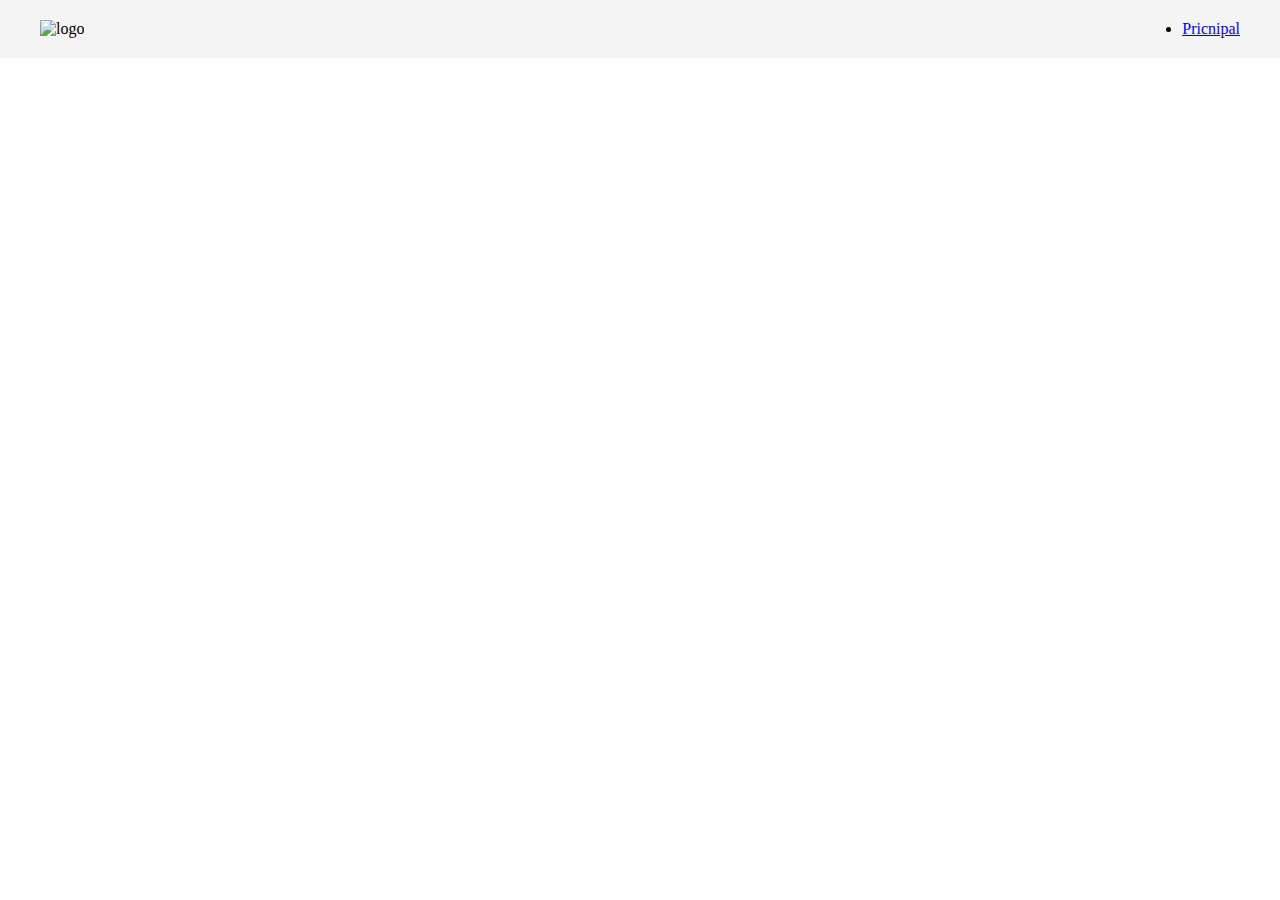
==== characterForm.html @ 618a71cb "Landing page v1" ====
<!DOCTYPE html>
<html>
<head>
  <meta charset='utf-8'>
  <meta http-equiv='X-UA-Compatible' content='IE=edge'>
  <title>Page Title</title>
  <meta name='viewport' content='width=device-width, initial-scale=1'>
  <link rel='stylesheet' type='text/css' media='screen' href='global.css'>
  <script src='index.js' defer></script>
</head>
<body>

  <header class="header">
    <nav class="nav">
      <img src="img/logo.png" alt="logo" class="nav-logo">
      <ul class="nav-options">
        <li class="nav-option"><a href='index.html' target="_top">Pricnipal</a></li>
      </ul>
    </nav>
  </header>

  <main class="landing-content">
  </main>

  <footer>

  </footer>
</body>
</html>
---- global.css ----
* {
  max-width: 100vw;
  max-height: 200vh;
  margin: 0;
  padding: 0;
  box-sizing: border-box;
}

.header {
  background-color: #f4f4f4;
  width: 100vw;
  z-index: inherit;
  position: fixed;
  padding: 0 20px;
  text-align: center;
}

.nav {
  display: flex;
  justify-content: space-between;
  align-items: center;
  padding: 20px;
  background-color: #f4f4f4;
}

.nav-options {
  display: flex;
  gap: 1rem;
}
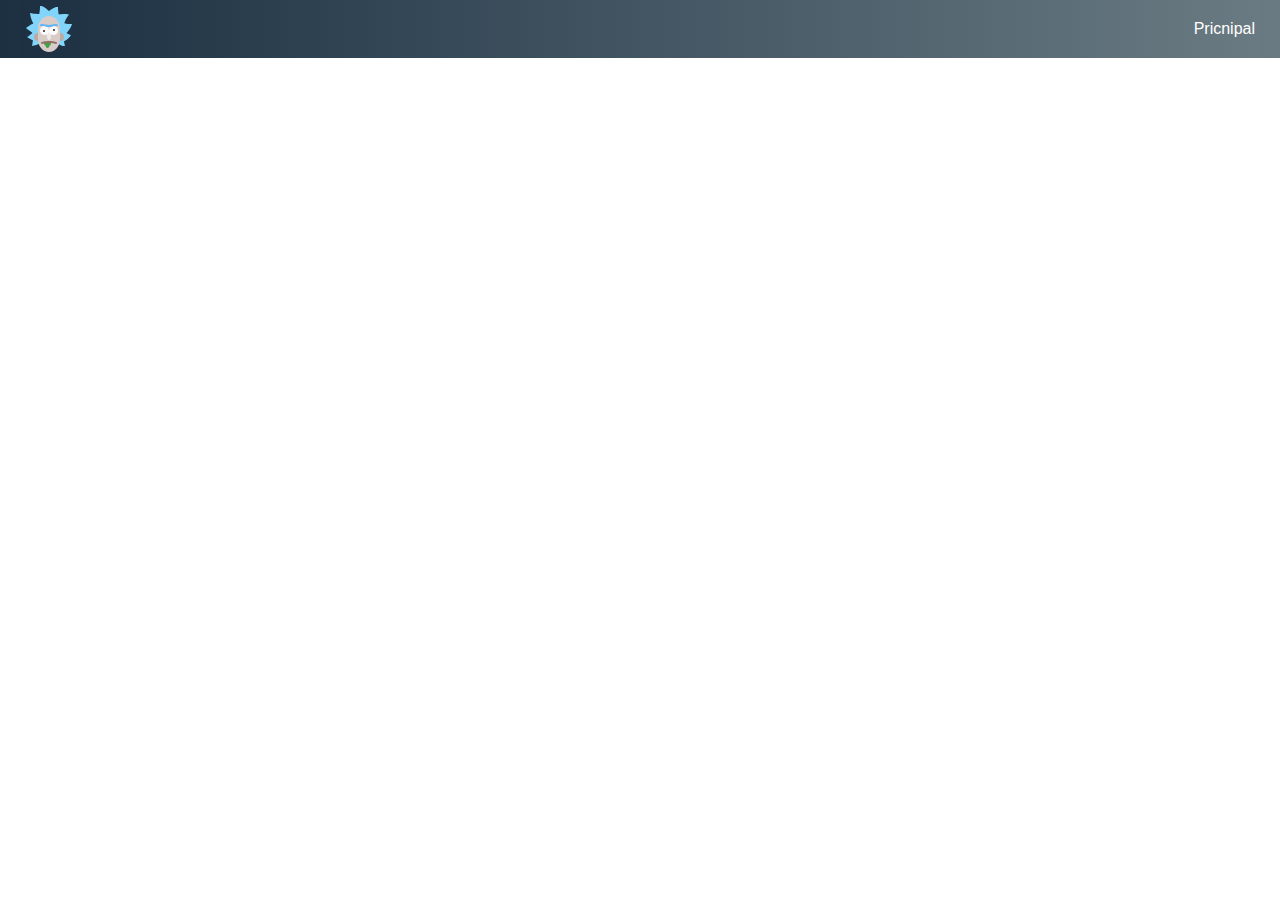
==== commit 2d20aa9b: "Stylessheet v1" ====
--- a/characterForm.html
+++ b/characterForm.html
@@ -5,14 +5,14 @@
   <meta http-equiv='X-UA-Compatible' content='IE=edge'>
   <title>Page Title</title>
   <meta name='viewport' content='width=device-width, initial-scale=1'>
-  <link rel='stylesheet' type='text/css' media='screen' href='global.css'>
+  <link rel='stylesheet' type='text/css' media='screen' href='/styles/global.css'>
   <script src='index.js' defer></script>
 </head>
 <body>
 
   <header class="header">
     <nav class="nav">
-      <img src="img/logo.png" alt="logo" class="nav-logo">
+      <img src="images/icons8-rick-sanchez.svg" alt="logo" class="nav-logo">
       <ul class="nav-options">
         <li class="nav-option"><a href='index.html' target="_top">Pricnipal</a></li>
       </ul>
--- a/styles/global.css
+++ b/styles/global.css
@@ -0,0 +1,49 @@
+* {
+  max-width: 100vw;
+  max-height: 200vh;
+  margin: 0;
+  padding: 0;
+  box-sizing: border-box;
+  font-family: "Nunito", sans-serif;
+}
+
+.header {
+  background: linear-gradient(270deg, #697a82, #1c3042);
+  color: white;
+  width: 100vw;
+  z-index: 10;
+  position: fixed;
+  padding: 0 20px;
+  text-align: center;
+}
+
+.nav {
+  display: flex;
+  justify-content: space-between;
+  align-items: center;
+  padding: 5px;
+  background: linear-gradient(270deg, #697a82, #1c3042);
+}
+
+.header-logo {
+  scale: 0.9;
+}
+
+.nav-options {
+  list-style: none;
+  display: flex;
+  gap: 1rem;
+}
+
+.nav-option a {
+  color: white;
+  text-decoration: none;
+  border-bottom: #35c9dd;
+}
+
+.nav-option a:hover {
+  font-weight: 2rem;
+  font-size: 1.1rem;
+  color: #35c9dd;
+  text-decoration: none;
+}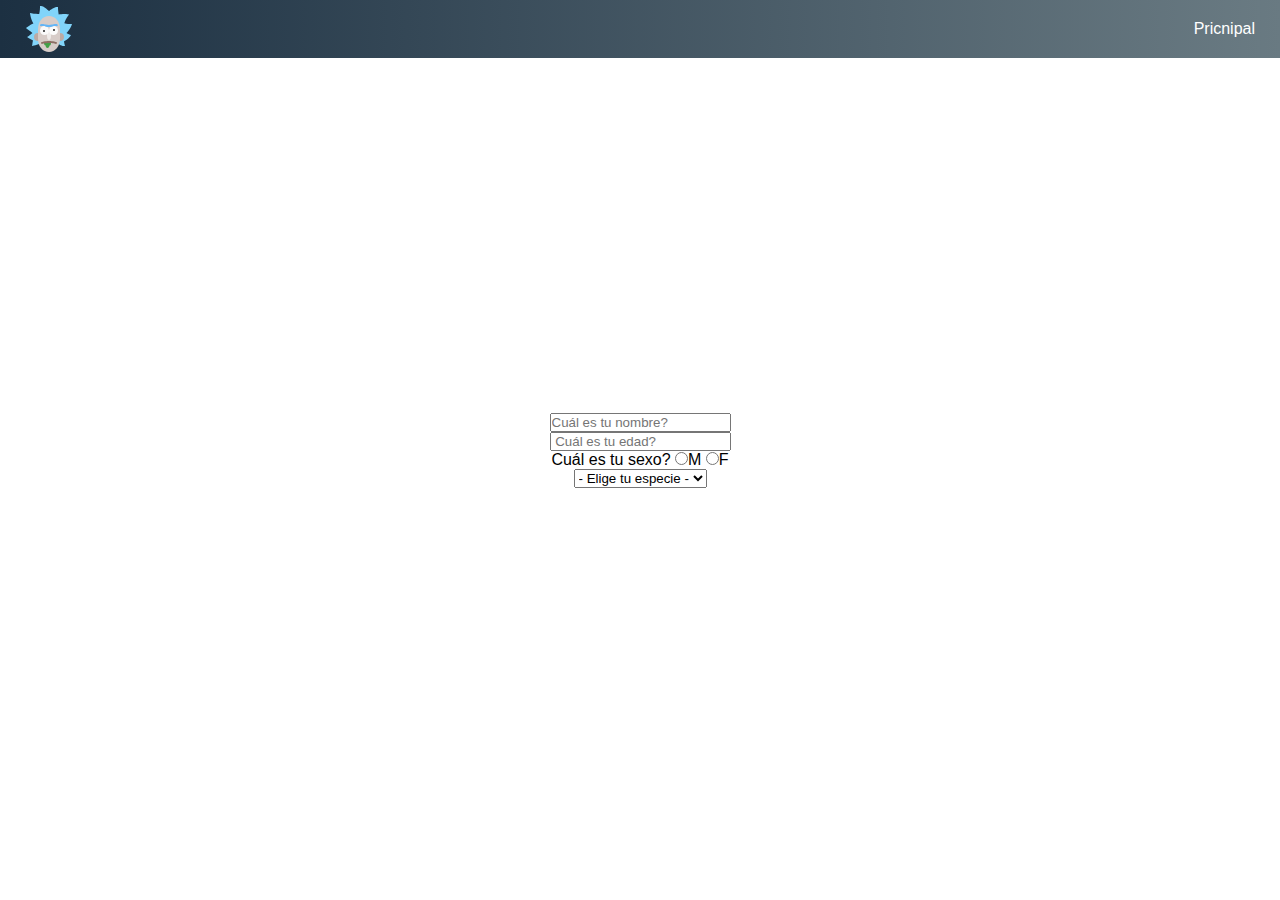
==== commit 28807e89: "form page v1" ====
--- a/characterForm.html
+++ b/characterForm.html
@@ -6,6 +6,7 @@
   <title>Page Title</title>
   <meta name='viewport' content='width=device-width, initial-scale=1'>
   <link rel='stylesheet' type='text/css' media='screen' href='/styles/global.css'>
+  <link rel='stylesheet' type='text/css' media='screen' href='/styles/characterForm.css'>
   <script src='index.js' defer></script>
 </head>
 <body>
@@ -19,7 +20,26 @@
     </nav>
   </header>
 
-  <main class="landing-content">
+  <main class="page-content">
+
+    <form class="page-content-form" action="">
+      <input type="text" placeholder="Cuál es tu nombre?">
+      <input type="number" placeholder=" Cuál es tu edad?">
+      <div>
+        <label for="genero">
+          Cuál es tu sexo?
+          
+          <input type="radio" name="genero" id="genero1" value="M">M
+          <input type="radio" name="genero" id="genero2" value="F">F
+        </label>
+      </div>
+      <select name="especie" id="especie">
+        <option disabled selected>- Elige tu especie -</option>
+        <option value="Humano">Humano</option>
+        <option value="Alien">Alien</option>
+      </select>
+    </form>
+
   </main>
 
   <footer>
--- a/styles/characterForm.css
+++ b/styles/characterForm.css
@@ -0,0 +1,14 @@
+.page-content {
+  display: flex;
+  justify-content: center;
+  min-height: 100vh;
+  width: 100vw;
+}
+
+.page-content-form {
+  display: flex;
+  flex-direction: column;
+  justify-content: center;
+  text-align: center;
+  align-items: center;
+}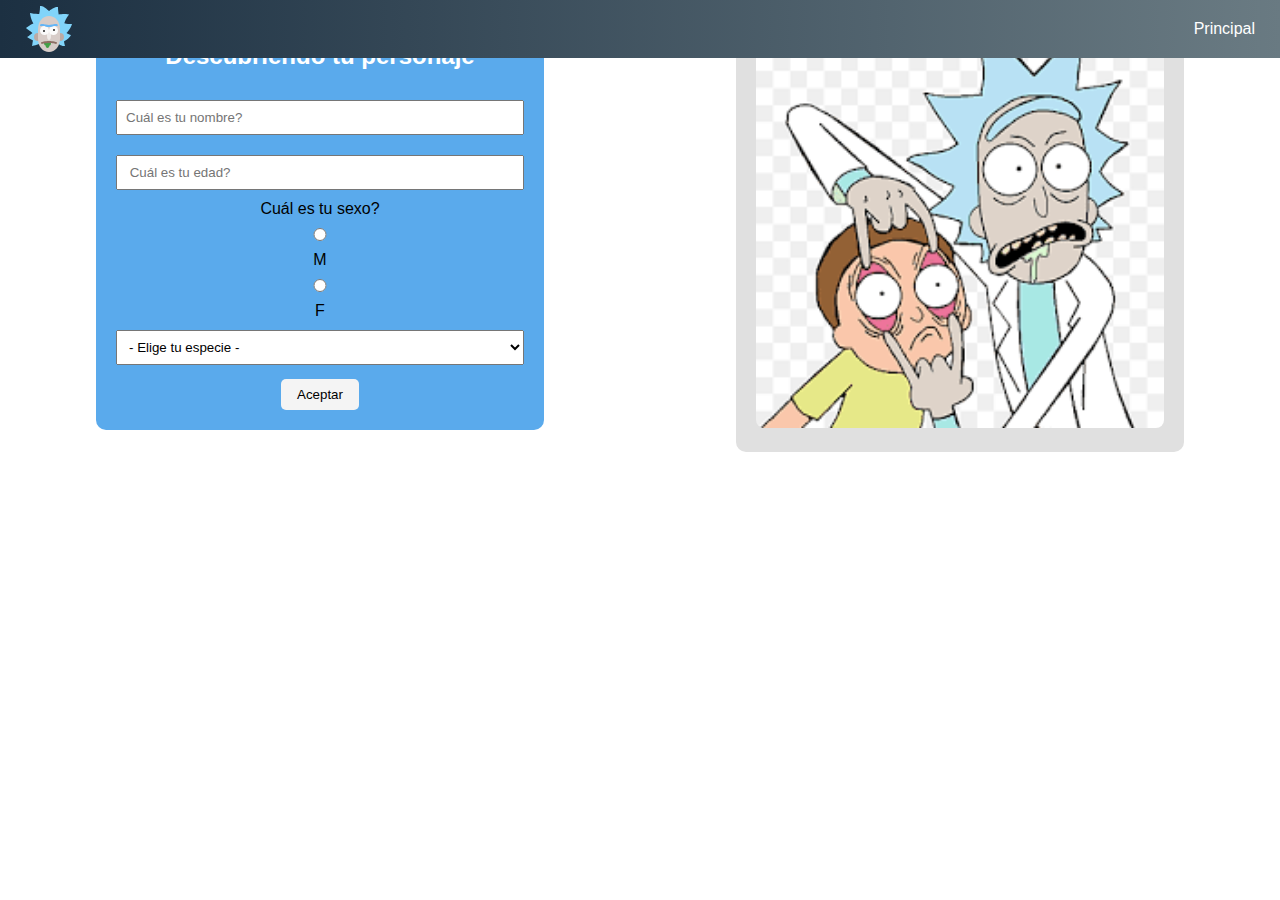
==== commit d9e515da: "new forms and result advance" ====
--- a/characterForm.html
+++ b/characterForm.html
@@ -15,14 +15,14 @@
     <nav class="nav">
       <img src="images/icons8-rick-sanchez.svg" alt="logo" class="nav-logo">
       <ul class="nav-options">
-        <li class="nav-option"><a href='index.html' target="_top">Pricnipal</a></li>
+        <li class="nav-option"><a href='index.html' target="_top">Principal</a></li>
       </ul>
     </nav>
   </header>
 
   <main class="page-content">
-
     <form class="page-content-form" action="">
+      <h2 class="form-title">Descubriendo tu personaje</h2>
       <input type="text" placeholder="Cuál es tu nombre?">
       <input type="number" placeholder=" Cuál es tu edad?">
       <div>
@@ -38,8 +38,11 @@
         <option value="Humano">Humano</option>
         <option value="Alien">Alien</option>
       </select>
+      <button class="form-btn">Aceptar</button>
     </form>
-
+    <div class="image-div">
+      <img src="./images/rick.png" alt="">
+    </div>
   </main>
 
   <footer>
--- a/styles/characterForm.css
+++ b/styles/characterForm.css
@@ -1,14 +1,60 @@
 .page-content {
   display: flex;
-  justify-content: center;
-  min-height: 100vh;
-  width: 100vw;
+  justify-content: space-around;
+  align-items: center;
+  width: 100%;
+}
+
+.page-content-form,
+.image-div {
+  width: 35%;
+  text-align: center;
 }
 
 .page-content-form {
-  display: flex;
-  flex-direction: column;
-  justify-content: center;
-  text-align: center;
-  align-items: center;
+  background-color: #5aaaec; 
+  padding: 20px;
+  border-radius: 10px; 
+}
+
+.form-title{
+ color: white;
+ margin-bottom: 20px;
+}
+
+.form-btn{
+  margin-top: 4px;
+  bottom: -20vh;
+  padding: 0.5rem 1rem;
+  border: none;
+  border-radius: 5px;
+  background-color: #f4f4f4;
+  cursor: pointer;
+  transition: background-color 0.3s;
+}
+
+.form-btn:hover{
+  background-color: #35c9dd;
+  color: white;
+  scale: 1.1;
+}
+
+
+.image-div {
+  background-color: #e0e0e0; /* Color de fondo del div */
+  padding: 20px;
+  border-radius: 10px; /* Bordes redondeados */
+}
+
+.page-content-form input,
+.page-content-form select {
+  margin: 10px 0;
+  width: 100%;
+  padding: 8px;
+  box-sizing: border-box;
+}
+
+.image-div img {
+  width: 100%;
+  border-radius: 8px; /* Bordes redondeados para la imagen */
 }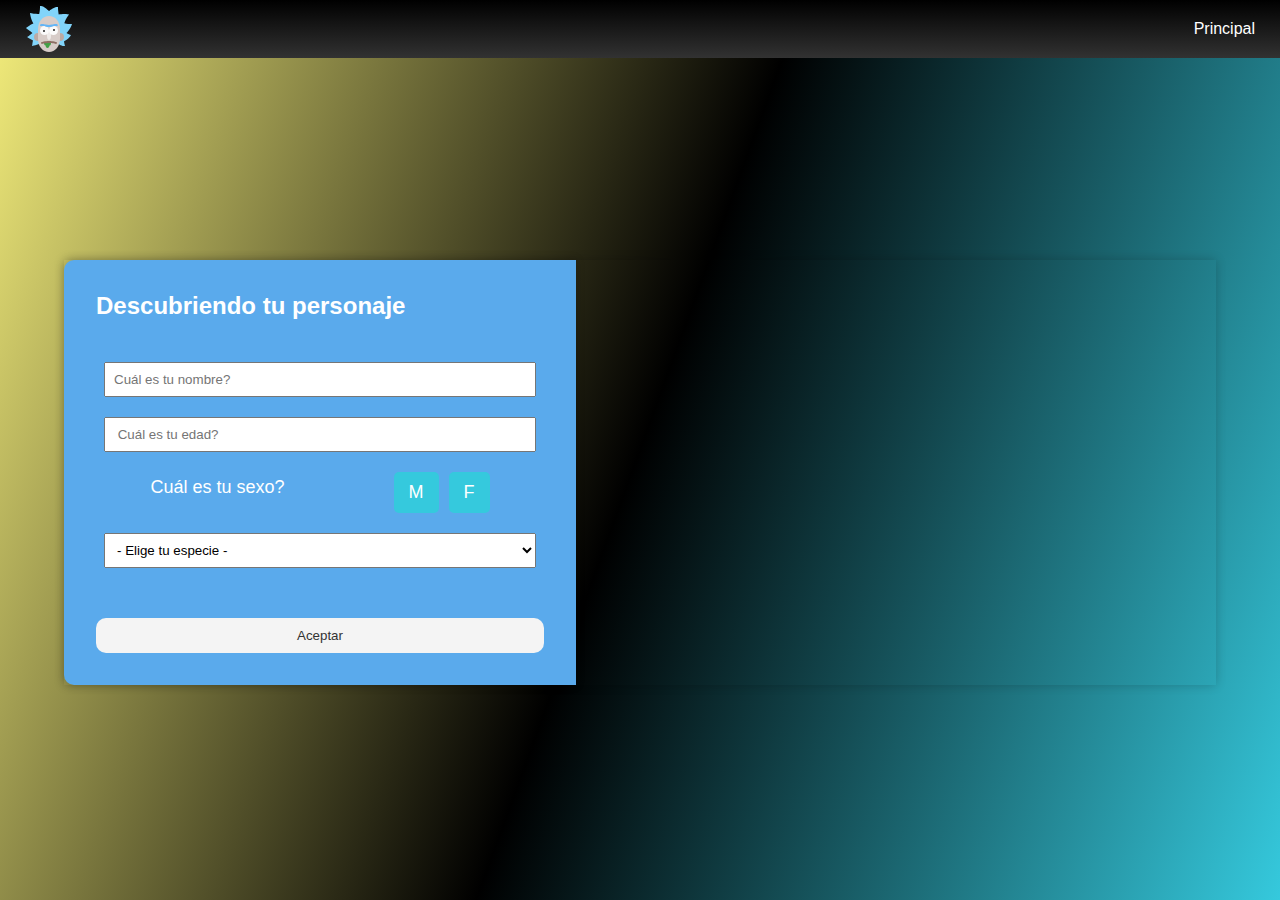
==== commit 46a2bc02: "form final version" ====
--- a/characterForm.html
+++ b/characterForm.html
@@ -20,29 +20,33 @@
     </nav>
   </header>
 
-  <main class="page-content">
-    <form class="page-content-form" action="">
-      <h2 class="form-title">Descubriendo tu personaje</h2>
-      <input type="text" placeholder="Cuál es tu nombre?">
-      <input type="number" placeholder=" Cuál es tu edad?">
-      <div>
-        <label for="genero">
-          Cuál es tu sexo?
-          
-          <input type="radio" name="genero" id="genero1" value="M">M
-          <input type="radio" name="genero" id="genero2" value="F">F
-        </label>
+  <main class="page-content-screen">
+    <section class="page-content">
+      <form class="page-content-form" action="">
+        <h2 class="form-title">Descubriendo tu personaje</h2>
+        <input type="text" placeholder="Cuál es tu nombre?">
+        <input type="number" placeholder=" Cuál es tu edad?">
+        <div>
+          <label class="gender-label" for="genero">
+            Cuál es tu sexo?
+            <div class="page-content-form-gender">
+              <input type="radio" name="genero" id="genero1" value="M"><label for="genero1">M</label>
+              <input type="radio" name="genero" id="genero2" value="F"><label for="genero2">F</label>
+            </div>
+          </label>
+        </div>
+        <select name="especie" id="especie">
+          <option disabled selected>- Elige tu especie -</option>
+          <option value="Humano">Humano</option>
+          <option value="Alien">Alien</option>
+        </select>
+        <button class="form-btn">Aceptar</button>
+      </form>
+
+      <div class="image-div">
+        <img src="images/rym_form.png" alt="">
       </div>
-      <select name="especie" id="especie">
-        <option disabled selected>- Elige tu especie -</option>
-        <option value="Humano">Humano</option>
-        <option value="Alien">Alien</option>
-      </select>
-      <button class="form-btn">Aceptar</button>
-    </form>
-    <div class="image-div">
-      <img src="./images/rick.png" alt="">
-    </div>
+    </section>
   </main>
 
   <footer>
--- a/styles/global.css
+++ b/styles/global.css
@@ -8,12 +8,13 @@
 }
 
 .header {
-  background: linear-gradient(270deg, #697a82, #1c3042);
+  background: linear-gradient(180deg, #000000, #323232);
   color: white;
   width: 100vw;
   z-index: 10;
   position: fixed;
   padding: 0 20px;
+  box-shadow: 10px;
   text-align: center;
 }
 
@@ -22,7 +23,7 @@
   justify-content: space-between;
   align-items: center;
   padding: 5px;
-  background: linear-gradient(270deg, #697a82, #1c3042);
+  background: linear-gradient(180deg, #000000, #323232);
 }
 
 .header-logo {
--- a/styles/characterForm.css
+++ b/styles/characterForm.css
@@ -1,60 +1,127 @@
+.page-content-screen {
+  min-height: 100vh;
+  width: 100%;
+  display: flex;
+  align-items: center;
+  justify-content: center;
+  background: linear-gradient(110deg, #F3ED7B, #000000, #35c9dd);
+}
+
 .page-content {
-  display: flex;
-  justify-content: space-around;
-  align-items: center;
-  width: 100%;
+  margin-top: 5vh;
+  min-width: 75vw;
+  display: grid;
+  grid-template-columns: 40vw 50vw;
+  box-shadow: 0 0 10px rgba(0, 0, 0, 0.2);
 }
 
 .page-content-form,
 .image-div {
-  width: 35%;
   text-align: center;
 }
 
 .page-content-form {
   background-color: #5aaaec; 
-  padding: 20px;
-  border-radius: 10px; 
+  padding: 2rem;
+  border-radius: 10px 0 0 10px;
+  box-shadow: 0 0 10px rgba(0, 0, 0, 0.2);
 }
 
-.form-title{
- color: white;
- margin-bottom: 20px;
+.form-title {
+  color: white;
+  font-size: 24px;
+  margin-bottom: 2rem;
+  text-align: left;
 }
 
-.form-btn{
-  margin-top: 4px;
-  bottom: -20vh;
-  padding: 0.5rem 1rem;
-  border: none;
+.form-input,
+.form-select {
+  width: calc(100% - 24px); 
+  box-sizing: border-box;
+  border: 1px solid #ccc;
+  border-radius: 8px;
+  font-size: 16px;
+}
+
+.form-input:focus,
+.form-select:focus {
+  border-color: #35c9dd;
+  outline: none; 
+}
+
+.gender-label {
+  margin-bottom: 10px;
+  display: flex;
+  text-align: center;
+  flex-direction: row;
+  align-items: center;
+  justify-content: space-around;
+  font-size: 18px;
+  color: white;
+}
+
+.page-content-form-gender {
+  display: flex;
+  gap: 10px;
+  margin-top: 10px;
+}
+
+input[type="radio"] {
+  display: none;
+}
+
+input[type="radio"] + label {
+  background-color: #35c9dd;
+  color: white;
+  padding: 10px 15px;
   border-radius: 5px;
-  background-color: #f4f4f4;
   cursor: pointer;
   transition: background-color 0.3s;
 }
 
-.form-btn:hover{
-  background-color: #35c9dd;
-  color: white;
-  scale: 1.1;
+input[type="radio"]:checked + label {
+  background-color: #333;
 }
 
+input[type="radio"] + label:hover {
+  background-color: #4fa8c0;
+}
+
+.form-btn {
+  margin-top: 2.5rem;
+  width: 100%;
+  padding: 10px 15px;
+  border: none;
+  border-radius: 10px;
+  background-color: #f4f4f4;
+  color: #333;
+  transition: background-color 0.3s, transform 0.3s;
+}
+
+.form-btn:hover {
+  background-color: #35c9dd;
+  cursor: pointer;
+  color: white;
+  transform: scale(1.01);
+}
 
 .image-div {
-  background-color: #e0e0e0; /* Color de fondo del div */
+  background-image: url('/images/rym_form.jpg');
   padding: 20px;
-  border-radius: 10px; /* Bordes redondeados */
+  border-radius: 0 10px 10px 0; 
+  background-size: cover; 
+  background-position: center; 
 }
 
 .page-content-form input,
 .page-content-form select {
   margin: 10px 0;
-  width: 100%;
+  width: calc(100% - 16px); 
   padding: 8px;
-  box-sizing: border-box;
 }
 
 .image-div img {
+  display: block; 
   width: 100%;
-  border-radius: 8px; /* Bordes redondeados para la imagen */
-}+  border-radius: 0; 
+}
